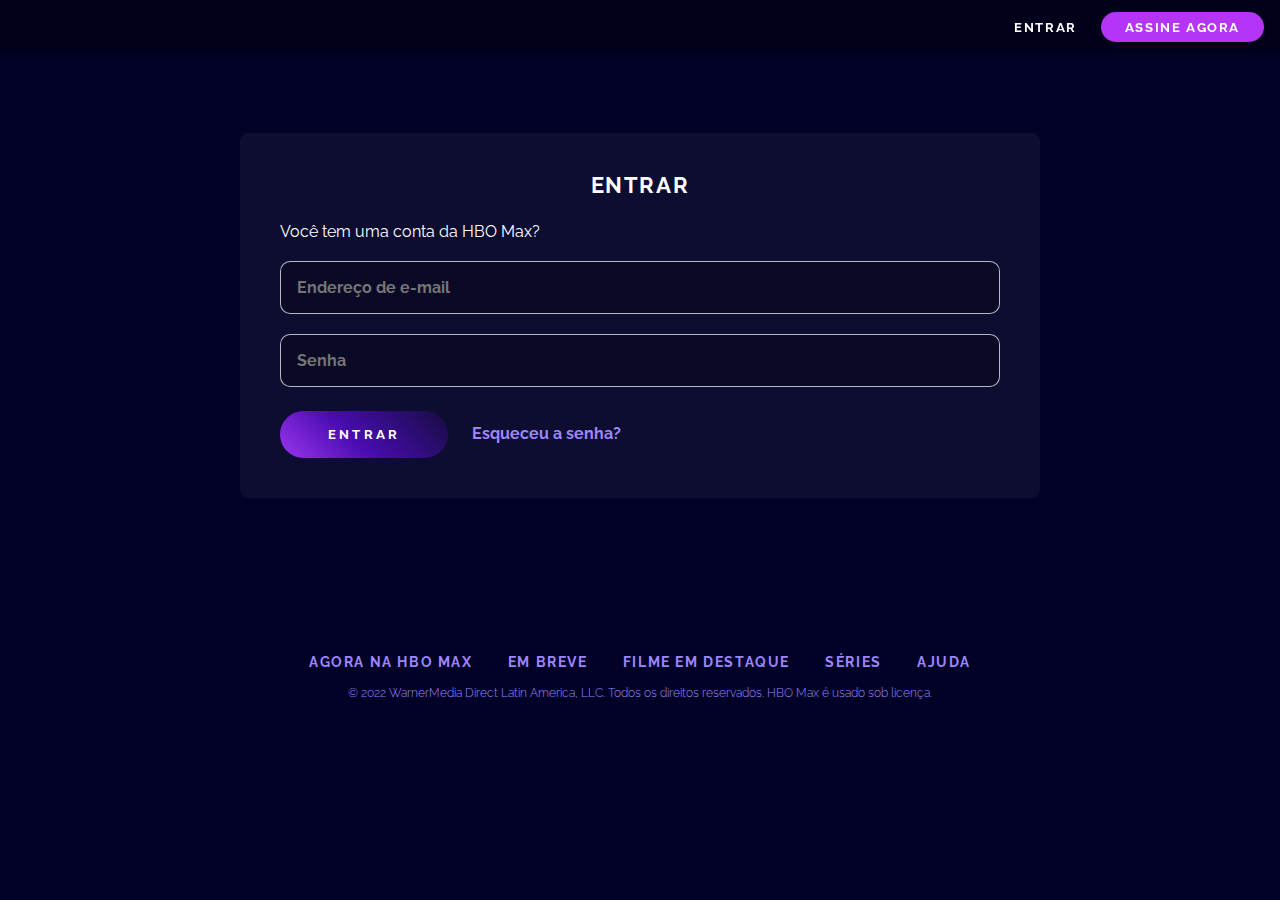
==== signIn.html @ 8297630f "Projeto Finalizado" ====
<!DOCTYPE html>
<html lang="en">
<head>
    <meta charset="UTF-8">
    <meta name="viewport" content="width=device-width, initial-scale=1.0">
    <title>Entrar | HBO Max</title>
    <link rel="stylesheet" href="./assets/css/signIn.css">
</head>
<body>
    <header>
        <nav class="menu">
            <img src="./assets/images/hbo-logo.svg" alt="">
            <div class="nav__login">
                <a href="#">Entrar</a>
                <button>Assine Agora</button>
            </div>
        </nav>
    </header>

    <main class="content">
        <form class="container__login">
            <h3>Entrar</h3>

            <div class="login__inputs">
                <p>Você tem uma conta da HBO Max?</p>
                <input type="email" placeholder="Endereço de e-mail">
                <input type="password" placeholder="Senha">
            </div>
            

            <div class="login__actions">
                <button>Entrar</button>
                <a href="#">Esqueceu a senha?</a>
            </div>
        </form>
    </main>

    <footer class="container">
        <div class="links__legal">
            <div class="links">
                <a href="#">AGORA NA HBO MAX</a>
                <a href="#">EM BREVE</a>
                <a href="#">FILME EM DESTAQUE</a>
                <a href="#">SÉRIES</a>
                <a href="#">AJUDA</a>
            </div>

            <p class="footer__legal">© 2022 WarnerMedia Direct Latin America, LLC. Todos os direitos reservados. HBO Max é usado sob licença.</p>
        </div>
        <div class="socials">
            <img src="./assets/images/fb_0.png" alt="">
            <img src="./assets/images/twitter_0.png" alt="">
            <img src="./assets/images/instagram_0.png" alt="">
            <img src="./assets/images/youtube_0.png" alt="">
        </div>
    </footer>
</body>
</html>
---- assets/css/signIn.css ----
@import url('./global.css');

body {
    background-image: url(../images/background-movies-series.png);
    background-size: cover;
    height: 100vh;
}

.content {
    display: flex;
    align-items: center;
    justify-content: center;
    font-family: "Quicksand", cursive;
    width: 100%;
    height: 70%;
    padding: 24px;
}

.container__login {
    width: 100%;
    max-width: 800px;
    background-color: var(--form-bg-color);
    border-radius: 8px;
    display: flex;
    flex-direction: column;
    gap: 24px;
    padding: 40px;
}

.container__login h3 {
    align-self: center;
    text-transform: uppercase;
    letter-spacing: .1rem;
    font-size: 1.35rem;
}

.login__inputs {
    display: flex;
    flex-direction: column;
    gap: 20px;
}

.login__inputs input {
    padding: 1rem;
    border-radius: 10px;
    border: var(--form-field-border);
    background: var(--form-field-bg-color);
    color: var(--text-color);
    font-weight: bold;
    font-size: 1rem;
}

.login__actions button {
    background: var(--btn-bg-color-gradient);
    background-size: 250%;
    padding: 1rem 3rem;
    border: none;
    border-radius: 50px;
    text-transform: uppercase;
    letter-spacing: .2rem;
    font-size: .8rem;
    font-weight: bold;
    margin-right: 20px;
    transition: background 1s, outline 1s, transform 1s;
    cursor: pointer;
}

.login__actions button:hover {
    background-color: transparent;
    background-position: 100%;
    outline: 2px solid var(--secondary-color);
    transform: scale(1.05);
}

.login__actions a {
    text-decoration: none;
    color: var(--link-color);
    font-weight: bold;
}

@media screen and (max-width: 480px) {
    .login__actions {
        display: flex;
        flex-direction: column;
        gap: 20px;
        align-items: center;
        justify-items: center;
    }

    .login__actions button {
        width: 100%;
    }
}
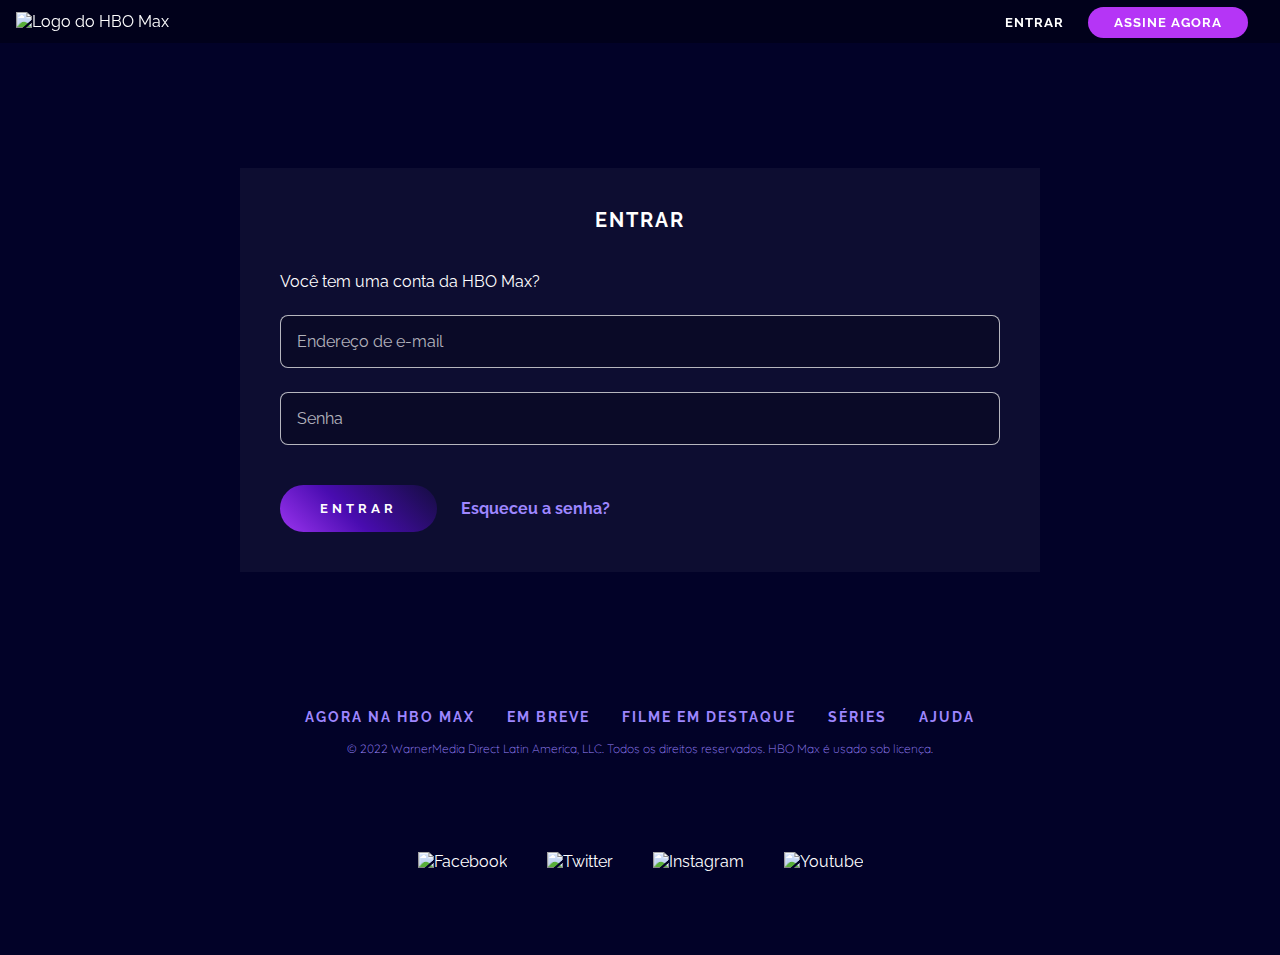
==== commit 25be9f72: "Reestudo" ====
--- a/signIn.html
+++ b/signIn.html
@@ -1,58 +1,56 @@
 <!DOCTYPE html>
 <html lang="en">
 <head>
-    <meta charset="UTF-8">
-    <meta name="viewport" content="width=device-width, initial-scale=1.0">
-    <title>Entrar | HBO Max</title>
-    <link rel="stylesheet" href="./assets/css/signIn.css">
+  <meta charset="UTF-8">
+  <meta name="viewport" content="width=device-width, initial-scale=1.0">
+  <link rel="stylesheet" href="./assets/css/signIn.css">
+  <title>HBO Max - Entrar</title>
 </head>
 <body>
-    <header>
-        <nav class="menu">
-            <img src="./assets/images/hbo-logo.svg" alt="">
-            <div class="nav__login">
-                <a href="#">Entrar</a>
-                <button>Assine Agora</button>
-            </div>
-        </nav>
-    </header>
+  <nav class="menu">
+    <a class="menu__logo" href="./index.html"><img width="100%" src="./assets/images/hbo-logo.svg" alt="Logo do HBO Max"></a>
+    <ul>
+      <li><a href="./signIn.html">Entrar</a></li>
+      <li><a class="menu__button" href="#">Assine Agora</a></li>
+    </ul>
+  </nav>
 
-    <main class="content">
-        <form class="container__login">
-            <h3>Entrar</h3>
+  <main>
+    <section class="login__card">
+      <h1>
+        Entrar
+      </h1>
 
-            <div class="login__inputs">
-                <p>Você tem uma conta da HBO Max?</p>
-                <input type="email" placeholder="Endereço de e-mail">
-                <input type="password" placeholder="Senha">
-            </div>
-            
+      <div class="login__informations">
+        <p>Você tem uma conta da HBO Max?</p>
+        <input type="email" name="email" id="email" placeholder="Endereço de e-mail">
+        <input type="password" name="password" id="password" placeholder="Senha" minlength="8">
+      </div>
 
-            <div class="login__actions">
-                <button>Entrar</button>
-                <a href="#">Esqueceu a senha?</a>
-            </div>
-        </form>
-    </main>
+      <div class="login__actions">
+        <a class="button button__gradient" href="#">Entrar</a>
+        <a class="esqueceu__senha" href="#">Esqueceu a senha?</a>
+      </div>
+    </section>
+  </main>
 
-    <footer class="container">
-        <div class="links__legal">
-            <div class="links">
-                <a href="#">AGORA NA HBO MAX</a>
-                <a href="#">EM BREVE</a>
-                <a href="#">FILME EM DESTAQUE</a>
-                <a href="#">SÉRIES</a>
-                <a href="#">AJUDA</a>
-            </div>
+  <footer>
+    <div class="links">
+      <a href="https://www.hbomax.com/br/pt/sitemap">Agora na HBO Max</a>
+      <a href="https://www.hbomax.com/br/pt/coming-soon">Em breve</a>
+      <a href="https://www.hbomax.com/br/pt/feature">Filme em Destaque</a>
+      <a href="https://www.hbomax.com/br/pt/series">Séries</a>
+      <a href="https://help.hbomax.com/br">Ajuda</a>
+    </div>
 
-            <p class="footer__legal">© 2022 WarnerMedia Direct Latin America, LLC. Todos os direitos reservados. HBO Max é usado sob licença.</p>
-        </div>
-        <div class="socials">
-            <img src="./assets/images/fb_0.png" alt="">
-            <img src="./assets/images/twitter_0.png" alt="">
-            <img src="./assets/images/instagram_0.png" alt="">
-            <img src="./assets/images/youtube_0.png" alt="">
-        </div>
-    </footer>
+    <p>© 2022 WarnerMedia Direct Latin America, LLC. Todos os direitos reservados. HBO Max é usado sob licença.</p>
+
+    <div class="socials">
+      <img src="./assets/images/fb_0.png" alt="Facebook">
+      <img src="./assets/images/twitter_0.png" alt="Twitter">
+      <img src="./assets/images/instagram_0.png" alt="Instagram">
+      <img src="./assets/images/youtube_0.png" alt="Youtube">
+    </div>
+  </footer>
 </body>
 </html>--- a/assets/css/signIn.css
+++ b/assets/css/signIn.css
@@ -1,93 +1,220 @@
 @import url('./global.css');
 
 body {
-    background-image: url(../images/background-movies-series.png);
-    background-size: cover;
-    height: 100vh;
-}
-
-.content {
-    display: flex;
+  background-color: var(--primary-color);
+  background-image: url('/assets/images/background-movies-series.png');
+  background-size: cover;
+  height: 100vh;
+  overflow-x: hidden;
+}
+
+.menu {
+  background-color: var(--nav-bg-color);
+  display: flex;
+  flex-direction: column;
+  justify-content: center;
+  align-items: center;
+  padding: 32px 24px;
+  gap: 24px;
+  position: fixed;
+  top: 0;
+  width: 100vw;
+  z-index: 1;
+}
+
+.menu__logo {
+  max-width: 100px;
+}
+
+.menu ul {
+  display: flex;
+  gap: 24px;
+}
+
+.menu ul a {
+  text-transform: uppercase;
+  font-weight: bold;
+  font-size: .8rem;
+  letter-spacing: 1px;
+}
+
+.menu__button {
+  background-color: var(--tertiary-color);
+  padding: 8px 26px;
+  border-radius: 50px;
+  transition: background-color 1s ease, color 1s ease;
+}
+
+.menu__button:hover {
+  background-color: var(--btn-link-bg-color);
+  color: var(--btn-link-color);
+}
+
+.button {
+  text-transform: uppercase;
+  font-size: .8rem;
+  letter-spacing: 4px;
+  padding: 16px 40px;
+  border-radius: 50px;
+  font-weight: 700;
+  cursor: pointer;
+  transition: background 1s, transform 1s, outline 1s;
+}
+
+.button__gradient { 
+  background: var(--btn-bg-color-gradient);
+  background-size: 250%;
+  outline: 3px solid transparent;
+}
+
+.button__gradient:hover {
+  background-color: transparent;
+  background-position: 100%;
+  outline: 3px solid var(--secondary-color);
+  transform: scale(1.05);
+}
+
+
+main {
+  margin-top: 130px;
+  padding: 24px;
+  width: 100%;
+  height: 70%;
+  display: flex;
+  justify-content: center;
+  align-items: center;
+}
+
+.login__card {
+  width: 100%;
+  max-width: 800px;
+  display: flex;
+  flex-direction: column;
+  padding: 40px;
+  gap: 40px;
+  border: 8px;
+  background-color: var(--form-bg-color);
+}
+
+.login__card h1 {
+  align-self: center;
+  text-transform: uppercase;
+  font-size: 1.25rem;
+  letter-spacing: 2px;
+}
+
+.login__informations {
+  display: flex;
+  flex-direction: column;
+  gap: 24px;
+}
+
+.login__informations p {
+  font-family: 'Raleway', sans-serif;
+}
+
+.login__informations input {
+  height: 53px;
+  background-color: var(--form-field-bg-color);
+  border: var(--form-field-border);
+  border-radius: 8px;
+  padding: 16px;
+}
+
+.login__informations input::placeholder {
+  color: var(--form-field-placeholder);
+}
+
+.login__informations input:invalid {
+  border-color: var(--form-field-error);
+}
+
+.login__actions {
+  display: flex;
+  flex-direction: column;
+  align-items: flex-start;
+  gap: 24px;
+}
+
+.esqueceu__senha {
+  font-weight: bold;
+  color: var(--link-color);
+  transition: color 0.5s;
+}
+
+footer {
+  display: flex;
+  flex-direction: column;
+  justify-content: center;
+  align-items: center;
+  padding: 24px;
+}
+
+footer .links { 
+  display: flex;
+  flex-direction: column;
+  justify-content: center;
+  align-items: center;
+  gap: 16px;
+}
+
+footer .links a {
+  font-size: .875rem;
+  font-weight: bold;
+  color: var(--link-color);
+  text-transform: uppercase;
+  letter-spacing: 2px;
+  transition: color 0.5s;
+}
+
+footer .links a:hover { 
+  color: white;
+}
+
+footer p {
+  text-align: center;
+  font-size: .75rem;
+  font-weight: 300;
+  color: var(--link-color);
+  margin: 16px 0;
+}
+
+footer .socials { 
+  display: flex;
+  justify-content: center;
+  align-items: center;
+  gap: 40px;
+  margin-top: 80px;
+}
+
+@media screen and (min-width: 480px) {
+  .menu {
+    flex-direction: row;
+    padding: 12px 32px 12px 16px;
+    justify-content: space-between;
+  }
+
+  .menu__logo {
+    max-width: 160px;
+  }
+
+  .login__actions {
+    flex-direction: row;
     align-items: center;
-    justify-content: center;
-    font-family: "Quicksand", cursive;
-    width: 100%;
-    height: 70%;
-    padding: 24px;
-}
-
-.container__login {
-    width: 100%;
-    max-width: 800px;
-    background-color: var(--form-bg-color);
-    border-radius: 8px;
-    display: flex;
-    flex-direction: column;
-    gap: 24px;
-    padding: 40px;
-}
-
-.container__login h3 {
-    align-self: center;
-    text-transform: uppercase;
-    letter-spacing: .1rem;
-    font-size: 1.35rem;
-}
-
-.login__inputs {
-    display: flex;
-    flex-direction: column;
-    gap: 20px;
-}
-
-.login__inputs input {
-    padding: 1rem;
-    border-radius: 10px;
-    border: var(--form-field-border);
-    background: var(--form-field-bg-color);
-    color: var(--text-color);
-    font-weight: bold;
-    font-size: 1rem;
-}
-
-.login__actions button {
-    background: var(--btn-bg-color-gradient);
-    background-size: 250%;
-    padding: 1rem 3rem;
-    border: none;
-    border-radius: 50px;
-    text-transform: uppercase;
-    letter-spacing: .2rem;
-    font-size: .8rem;
-    font-weight: bold;
-    margin-right: 20px;
-    transition: background 1s, outline 1s, transform 1s;
-    cursor: pointer;
-}
-
-.login__actions button:hover {
-    background-color: transparent;
-    background-position: 100%;
-    outline: 2px solid var(--secondary-color);
-    transform: scale(1.05);
-}
-
-.login__actions a {
-    text-decoration: none;
-    color: var(--link-color);
-    font-weight: bold;
-}
-
-@media screen and (max-width: 480px) {
-    .login__actions {
-        display: flex;
-        flex-direction: column;
-        gap: 20px;
-        align-items: center;
-        justify-items: center;
-    }
-
-    .login__actions button {
-        width: 100%;
-    }
+  }
+
+  main {
+    margin-top: 55px;
+  }
+
+  footer .links { 
+    flex-direction: row;
+    flex-wrap: wrap;
+  }
+}
+
+@media screen and (min-width: 800px) {
+  footer .links {
+    gap: 32px;
+  }
 }